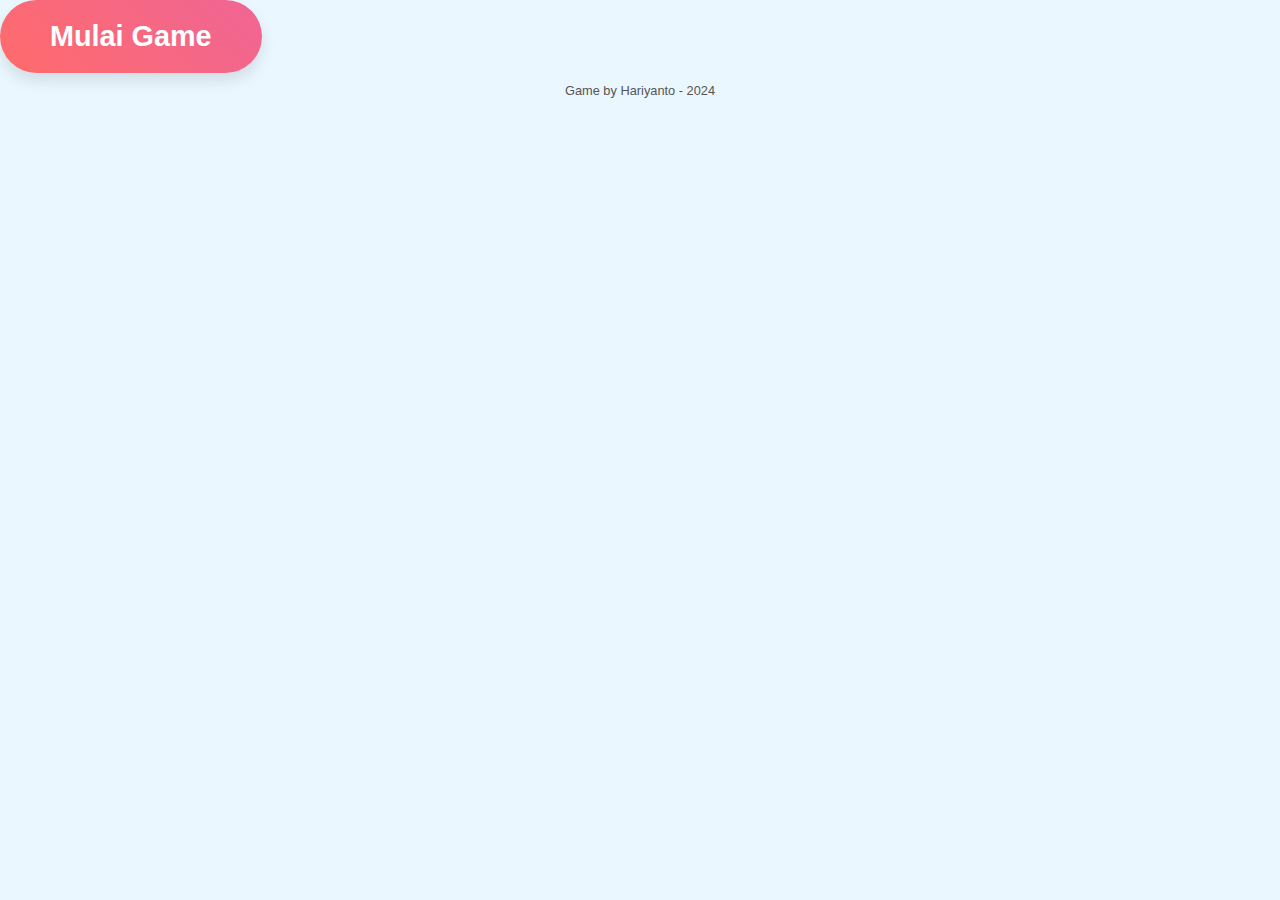
==== index.html @ a8eec6d3 "Update index.html" ====
<!DOCTYPE html>
<html lang="id">
<head>
  <meta charset="UTF-8">
  <meta name="viewport" content="width=device-width, initial-scale=1.0">
  <title>Asetopia</title>
  <link rel="stylesheet" href="css/style.css">
</head>
<body>
  <!-- Tombol untuk Memulai Game -->
  <div id="start-container" class="center-screen">
    <button id="startGameButton" class="start-button">
      Mulai Game
    </button>
  </div>

  <!-- Kontainer Utama -->
  <div id="game-container" style="display: none; flex;">
    <!-- Sidebar Kiri -->
    <aside id="sidebar">
      <!-- UI Kontainer -->
      <div id="ui-container">
        <h2>Info Pemain</h2>
        <p><strong>Ruby DIPAYANG:</strong> <span id="ruby">0</span></p>
        <p><strong>Profit:</strong> <span id="profit">0</span></p>
        <button id="upgradeButton">Upgrade Aset (50 Ruby)</button>
      </div>

      <!-- Quest Kontainer -->
      <div id="quest-container">
        <h3>Quest Aktif:</h3>
        <p id="active-quest">Tidak ada quest aktif</p>
      </div>

      <!-- Status Lokasi Mining -->
      <div id="location-status">
        <h3>Status Lokasi Mining:</h3>
      </div>

      <!-- Pet Shop -->
      <div id="pet-shop">
        <h3>Pet Shop</h3>
        <div class="pet-option">
          <img src="assets/images/pet_robot.png" alt="Robot Tambang" class="pet-image">
          <button onclick="buyPet('robot')">Beli Robot Tambang (50 Ruby)</button>
        </div>
        <div class="pet-option">
          <img src="assets/images/pet_loader.png" alt="Hewan Loader" class="pet-image">
          <button onclick="buyPet('loader')">Beli Hewan Loader (100 Ruby)</button>
        </div>
        <div class="pet-option">
          <img src="assets/images/pet_drone.png" alt="Drone Eksplorasi" class="pet-image">
          <button onclick="buyPet('drone')">Beli Drone Eksplorasi (150 Ruby)</button>
        </div>
      </div>

      <!-- Status Pet -->
      <div id="pet-status">
        <h3>Pet Dimiliki:</h3>
        <ul id="pet-list"></ul>
      </div>

      <!-- Tombol Reset -->
      <button id="resetButton">Reset Game</button>
    </aside>

    <!-- Area Map -->
    <main id="map-container">
      <!-- Kanvas Peta -->
      <canvas id="mapCanvas"></canvas>

      <!-- Tombol Navigasi Virtual -->
    <div id="virtual-controls">
        <div class="control-row">
            <button class="control-button" data-direction="up">⬆</button>
        </div>
        <div class="control-row">
            <button class="control-button" data-direction="left">⬅</button>
            <button class="control-button" data-direction="down">⬇</button>
            <button class="control-button" data-direction="right">➡</button>
        </div>
    </div>

    </main>
  </div>

  <!-- Footer -->
  <footer>
    <p>Game by Hariyanto - 2024</p>
  </footer>

  <!-- Script Game -->
  <script src="js/main.js"></script>
  <script src="js/gameLogic.js"></script>
  <script src="js/map.js"></script>
  <script src="js/pet.js"></script>
  <script src="js/ui.js"></script>
  <script src="js/character.js"></script>
</body>
</html>
---- css/style.css ----
/* Reset CSS */
* {
    margin: 0;
    padding: 0;
    box-sizing: border-box;
}

body {
    font-family: Arial, sans-serif;
    background-color: #eaf7ff;
    color: #333;
    height: 100vh;
    display: flex;
    flex-direction: column;
    overflow: hidden;
}

/* Kontainer Utama untuk Game */
#game-container {
    display: flex;
    height: 100vh; /* Tinggi penuh layar */
    overflow: hidden;
}

/* Sidebar (Kiri) */
#sidebar {
    width: 25%;
    padding: 20px;
    background-color: #f7f9fc;
    overflow-y: auto;
    height: 100%; /* Tinggi penuh layar */
    border-right: 2px solid #ccc;
}

#sidebar h2, #sidebar h3 {
    font-size: 1.4em;
    margin-bottom: 10px;
    color: #444;
}

#sidebar p {
    font-size: 1.2em;
    margin: 10px 0;
}

#sidebar button {
    display: block;
    width: 100%;
    margin: 10px 0;
    padding: 10px;
    font-size: 1em;
    background-color: #4caf50;
    color: #fff;
    border: none;
    border-radius: 5px;
    cursor: pointer;
    transition: background-color 0.3s ease, transform 0.2s;
}

#sidebar button:hover {
    background-color: #45a049;
    transform: scale(1.05);
}

/* Map Container */
#map-container {
    width: 75%; /* Sisanya digunakan oleh sidebar */
    position: relative;
    display: flex;
    justify-content: center;
    align-items: center;
    background-color: #f3f4f6;
    overflow: hidden; /* Sembunyikan elemen keluar */
}

/* Map Canvas */
#mapCanvas {
    width: 100%; /* Lebar penuh kontainer */
    height: 100%; /* Tinggi penuh kontainer */
    background-color: #f5f5f5; /* Latar belakang map */
    border: 2px solid #000; /* Border map */
    display: block;
    border-radius: 5px; /* Sudut map melengkung */
}

/* Tombol Navigasi Virtual (Overlay di Map) */
#virtual-controls {
    position: absolute;
    bottom: 20px; /* Di bagian bawah map */
    left: 50%; /* Di tengah horizontal */
    transform: translateX(-50%);
    z-index: 10; /* Pastikan berada di atas map */
}

.control-button {
    padding: 15px;
    margin: 5px;
    font-size: 1.5em;
    border: none;
    border-radius: 10px;
    background-color: #4caf50;
    color: white;
    cursor: pointer;
    transition: background-color 0.3s ease, transform 0.2s;
}

.control-button:hover {
    background-color: #45a049;
    transform: scale(1.1);
}

.control-button:active {
    transform: scale(0.9);
}

/* Pet Shop */
.pet-option {
    display: flex;
    align-items: center;
    justify-content: space-between;
    margin: 10px 0;
    background-color: #f9f9f9;
    border: 1px solid #ddd;
    border-radius: 5px;
    padding: 10px;
}

.pet-image {
    width: 50px;
    height: 50px;
}

.pet-option button {
    background-color: #ff5722;
    color: white;
    border-radius: 5px;
    font-size: 0.9em;
    padding: 5px 10px;
}

.pet-option button:hover {
    background-color: #e64a19;
}

/* Quest Container */
#quest-container {
    margin: 20px 0;
    background-color: #f3f4f6;
    padding: 10px;
    border-radius: 5px;
    border: 1px solid #ddd;
}

#quest-container p {
    font-size: 1em;
}

/* Daftar Pet */
#pet-list {
    list-style: none;
    padding: 0;
}

#pet-list li {
    font-size: 1em;
    margin: 5px 0;
    color: #555;
}

/* Status Lokasi Mining */
#location-status p {
    font-size: 1em;
    margin: 5px 0;
    color: #333;
}

/* Tombol Mulai Game */
.start-button {
    padding: 20px 50px;
    font-size: 1.8em;
    font-weight: bold;
    color: #fff;
    background: linear-gradient(45deg, #ff6b6b, #f06595);
    border: none;
    border-radius: 50px;
    box-shadow: 0 8px 15px rgba(0, 0, 0, 0.1);
    cursor: pointer;
    transition: all 0.3s ease-in-out;
}

.start-button:hover {
    background: linear-gradient(45deg, #f06595, #ff6b6b);
    transform: scale(1.1);
    box-shadow: 0 12px 20px rgba(0, 0, 0, 0.2);
}

.start-button:active {
    transform: scale(0.95);
    box-shadow: 0 4px 10px rgba(0, 0, 0, 0.2);
}

/* Footer */
footer {
    text-align: center;
    font-size: 0.8em;
    margin-top: 10px;
    color: #555;
}
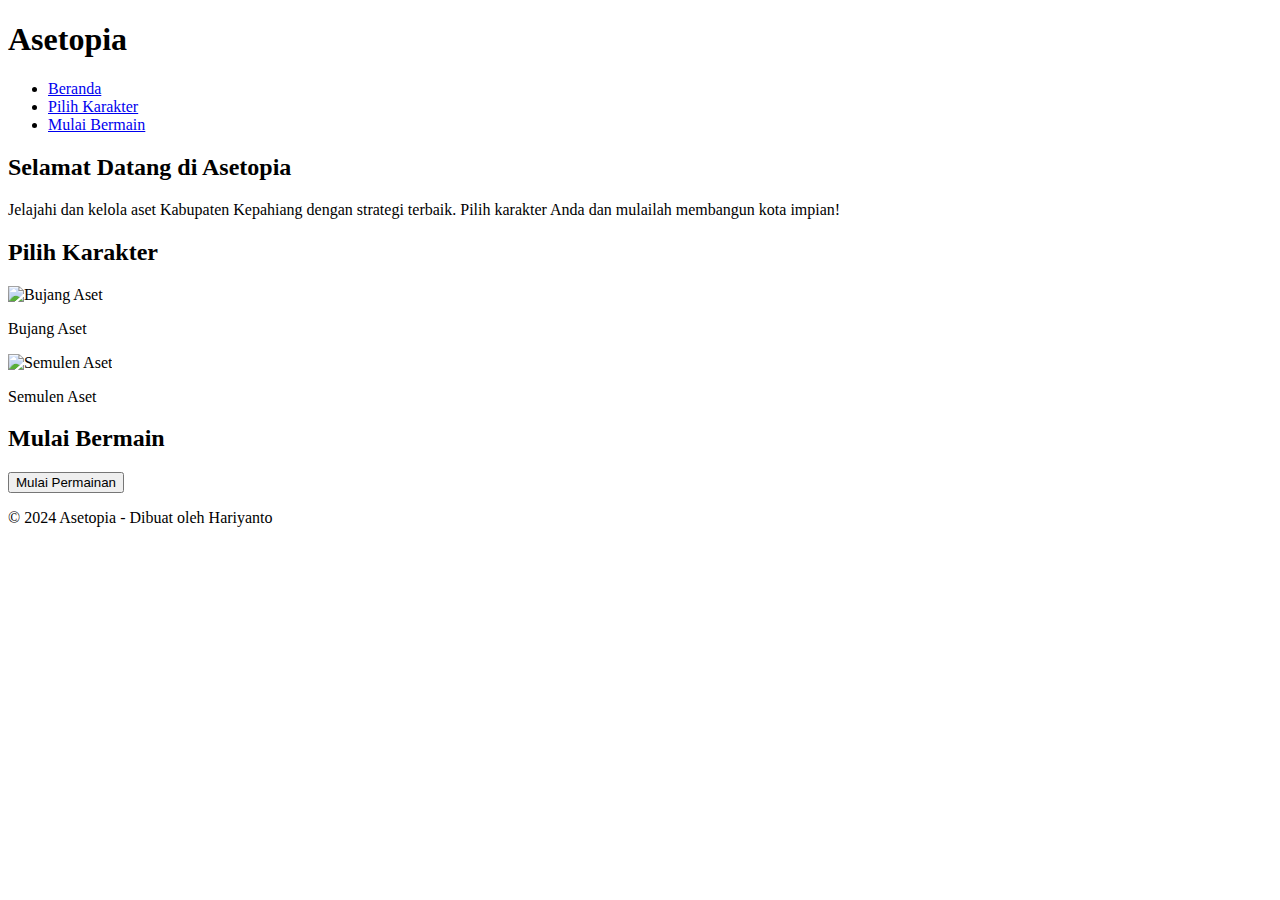
==== commit d3566a5c: "Update index.html" ====
--- a/index.html
+++ b/index.html
@@ -1,100 +1,53 @@
 <!DOCTYPE html>
 <html lang="id">
 <head>
-  <meta charset="UTF-8">
-  <meta name="viewport" content="width=device-width, initial-scale=1.0">
-  <title>Asetopia</title>
-  <link rel="stylesheet" href="css/style.css">
+    <meta charset="UTF-8">
+    <meta name="viewport" content="width=device-width, initial-scale=1.0">
+    <title>Asetopia - Simulasi Manajemen Kota</title>
+    <link rel="stylesheet" href="style.css">
 </head>
 <body>
-  <!-- Tombol untuk Memulai Game -->
-  <div id="start-container" class="center-screen">
-    <button id="startGameButton" class="start-button">
-      Mulai Game
-    </button>
-  </div>
+    <header>
+        <h1>Asetopia</h1>
+        <nav>
+            <ul>
+                <li><a href="#home">Beranda</a></li>
+                <li><a href="#characters">Pilih Karakter</a></li>
+                <li><a href="#gameplay">Mulai Bermain</a></li>
+            </ul>
+        </nav>
+    </header>
 
-  <!-- Kontainer Utama -->
-  <div id="game-container" style="display: none; flex;">
-    <!-- Sidebar Kiri -->
-    <aside id="sidebar">
-      <!-- UI Kontainer -->
-      <div id="ui-container">
-        <h2>Info Pemain</h2>
-        <p><strong>Ruby DIPAYANG:</strong> <span id="ruby">0</span></p>
-        <p><strong>Profit:</strong> <span id="profit">0</span></p>
-        <button id="upgradeButton">Upgrade Aset (50 Ruby)</button>
-      </div>
+    <main>
+        <section id="home">
+            <h2>Selamat Datang di Asetopia</h2>
+            <p>Jelajahi dan kelola aset Kabupaten Kepahiang dengan strategi terbaik. Pilih karakter Anda dan mulailah membangun kota impian!</p>
+        </section>
 
-      <!-- Quest Kontainer -->
-      <div id="quest-container">
-        <h3>Quest Aktif:</h3>
-        <p id="active-quest">Tidak ada quest aktif</p>
-      </div>
+        <section id="characters">
+            <h2>Pilih Karakter</h2>
+            <div class="characters">
+                <div class="character" onclick="selectCharacter('Bujang Aset')">
+                    <img src="assets/images/characters/bujang_aset.png" alt="Bujang Aset">
+                    <p>Bujang Aset</p>
+                </div>
+                <div class="character" onclick="selectCharacter('Semulen Aset')">
+                    <img src="assets/images/characters/semulen_aset.png" alt="Semulen Aset">
+                    <p>Semulen Aset</p>
+                </div>
+            </div>
+        </section>
 
-      <!-- Status Lokasi Mining -->
-      <div id="location-status">
-        <h3>Status Lokasi Mining:</h3>
-      </div>
+        <section id="gameplay">
+            <h2>Mulai Bermain</h2>
+            <button id="startGameButton" onclick="startGame()">Mulai Permainan</button>
+        </section>
+    </main>
 
-      <!-- Pet Shop -->
-      <div id="pet-shop">
-        <h3>Pet Shop</h3>
-        <div class="pet-option">
-          <img src="assets/images/pet_robot.png" alt="Robot Tambang" class="pet-image">
-          <button onclick="buyPet('robot')">Beli Robot Tambang (50 Ruby)</button>
-        </div>
-        <div class="pet-option">
-          <img src="assets/images/pet_loader.png" alt="Hewan Loader" class="pet-image">
-          <button onclick="buyPet('loader')">Beli Hewan Loader (100 Ruby)</button>
-        </div>
-        <div class="pet-option">
-          <img src="assets/images/pet_drone.png" alt="Drone Eksplorasi" class="pet-image">
-          <button onclick="buyPet('drone')">Beli Drone Eksplorasi (150 Ruby)</button>
-        </div>
-      </div>
+    <footer>
+        <p>&copy; 2024 Asetopia - Dibuat oleh Hariyanto</p>
+    </footer>
 
-      <!-- Status Pet -->
-      <div id="pet-status">
-        <h3>Pet Dimiliki:</h3>
-        <ul id="pet-list"></ul>
-      </div>
-
-      <!-- Tombol Reset -->
-      <button id="resetButton">Reset Game</button>
-    </aside>
-
-    <!-- Area Map -->
-    <main id="map-container">
-      <!-- Kanvas Peta -->
-      <canvas id="mapCanvas"></canvas>
-
-      <!-- Tombol Navigasi Virtual -->
-    <div id="virtual-controls">
-        <div class="control-row">
-            <button class="control-button" data-direction="up">⬆</button>
-        </div>
-        <div class="control-row">
-            <button class="control-button" data-direction="left">⬅</button>
-            <button class="control-button" data-direction="down">⬇</button>
-            <button class="control-button" data-direction="right">➡</button>
-        </div>
-    </div>
-
-    </main>
-  </div>
-
-  <!-- Footer -->
-  <footer>
-    <p>Game by Hariyanto - 2024</p>
-  </footer>
-
-  <!-- Script Game -->
-  <script src="js/main.js"></script>
-  <script src="js/gameLogic.js"></script>
-  <script src="js/map.js"></script>
-  <script src="js/pet.js"></script>
-  <script src="js/ui.js"></script>
-  <script src="js/character.js"></script>
+    <script src="script.js"></script>
 </body>
 </html>
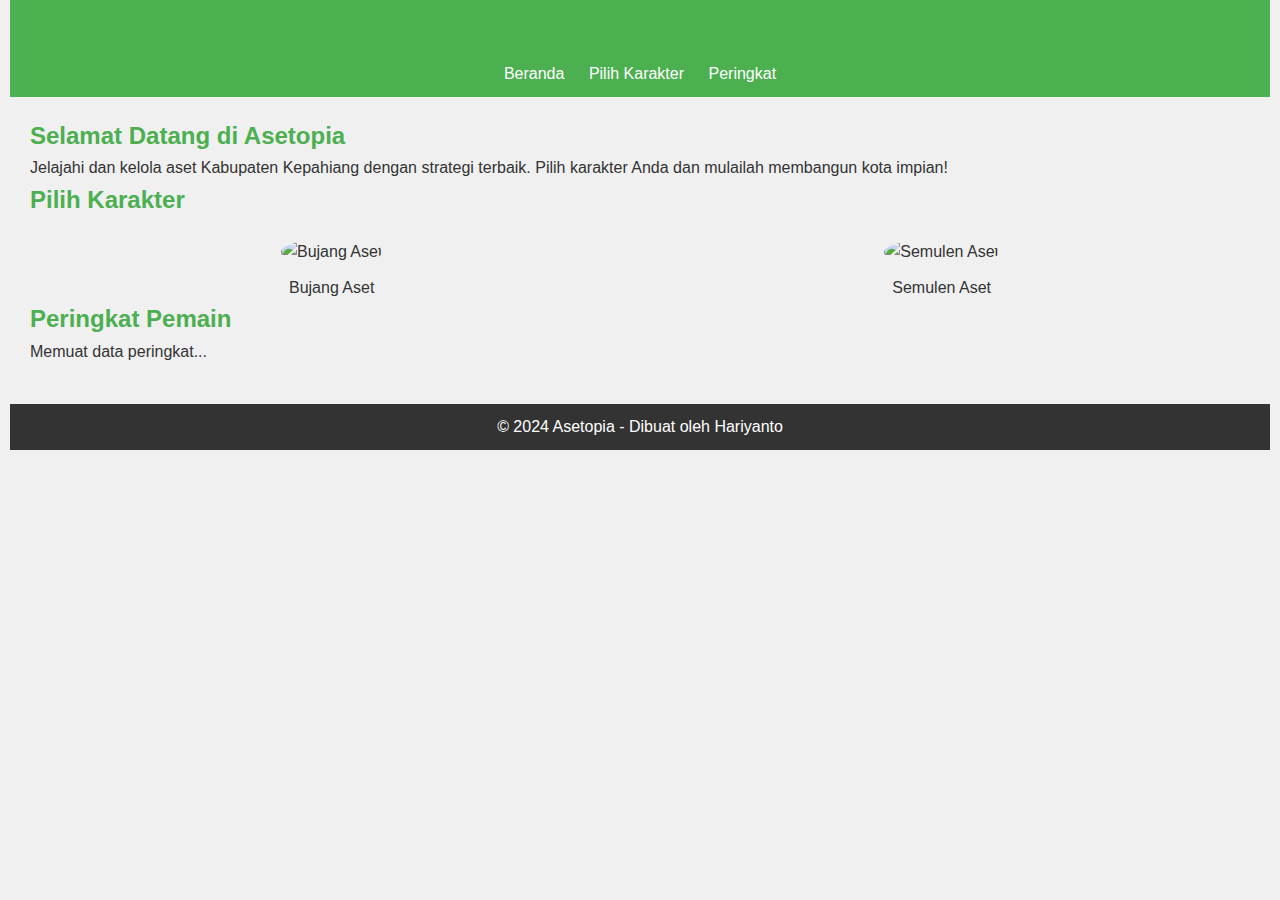
==== commit d52f4855: "Update index.html" ====
--- a/index.html
+++ b/index.html
@@ -4,7 +4,7 @@
     <meta charset="UTF-8">
     <meta name="viewport" content="width=device-width, initial-scale=1.0">
     <title>Asetopia - Simulasi Manajemen Kota</title>
-    <link rel="stylesheet" href="style.css">
+    <link rel="stylesheet" href="css/style.css">
 </head>
 <body>
     <header>
@@ -13,7 +13,7 @@
             <ul>
                 <li><a href="#home">Beranda</a></li>
                 <li><a href="#characters">Pilih Karakter</a></li>
-                <li><a href="#gameplay">Mulai Bermain</a></li>
+                <li><a href="#leaderboard">Peringkat</a></li>
             </ul>
         </nav>
     </header>
@@ -38,9 +38,11 @@
             </div>
         </section>
 
-        <section id="gameplay">
-            <h2>Mulai Bermain</h2>
-            <button id="startGameButton" onclick="startGame()">Mulai Permainan</button>
+        <section id="leaderboard">
+            <h2>Peringkat Pemain</h2>
+            <div id="leaderboardTable">
+                <p>Memuat data peringkat...</p>
+            </div>
         </section>
     </main>
 
@@ -48,6 +50,6 @@
         <p>&copy; 2024 Asetopia - Dibuat oleh Hariyanto</p>
     </footer>
 
-    <script src="script.js"></script>
+    <script src="js/main.js"></script>
 </body>
 </html>
--- a/css/style.css
+++ b/css/style.css
@@ -0,0 +1,84 @@
+/* Reset Styles */
+* {
+    margin: 0;
+    padding: 0;
+    box-sizing: border-box;
+}
+
+body {
+    font-family: Arial, sans-serif;
+    line-height: 1.6;
+    background-color: #f0f0f0;
+    color: #333;
+    padding: 0 10px;
+}
+
+header {
+    background: #4CAF50;
+    color: #fff;
+    padding: 10px 20px;
+    text-align: center;
+}
+
+nav ul {
+    list-style: none;
+    padding: 0;
+}
+
+nav ul li {
+    display: inline;
+    margin: 0 10px;
+}
+
+nav ul li a {
+    color: white;
+    text-decoration: none;
+}
+
+main {
+    padding: 20px;
+}
+
+h1, h2 {
+    color: #4CAF50;
+}
+
+.characters {
+    display: flex;
+    justify-content: space-around;
+    margin-top: 20px;
+}
+
+.character {
+    text-align: center;
+    cursor: pointer;
+}
+
+.character img {
+    width: 150px;
+    height: 150px;
+    border-radius: 50%;
+    margin-bottom: 10px;
+}
+
+button {
+    padding: 10px 20px;
+    font-size: 16px;
+    color: white;
+    background: #4CAF50;
+    border: none;
+    border-radius: 5px;
+    cursor: pointer;
+}
+
+button:hover {
+    background: #45a049;
+}
+
+footer {
+    text-align: center;
+    padding: 10px 0;
+    background: #333;
+    color: #fff;
+    margin-top: 20px;
+}
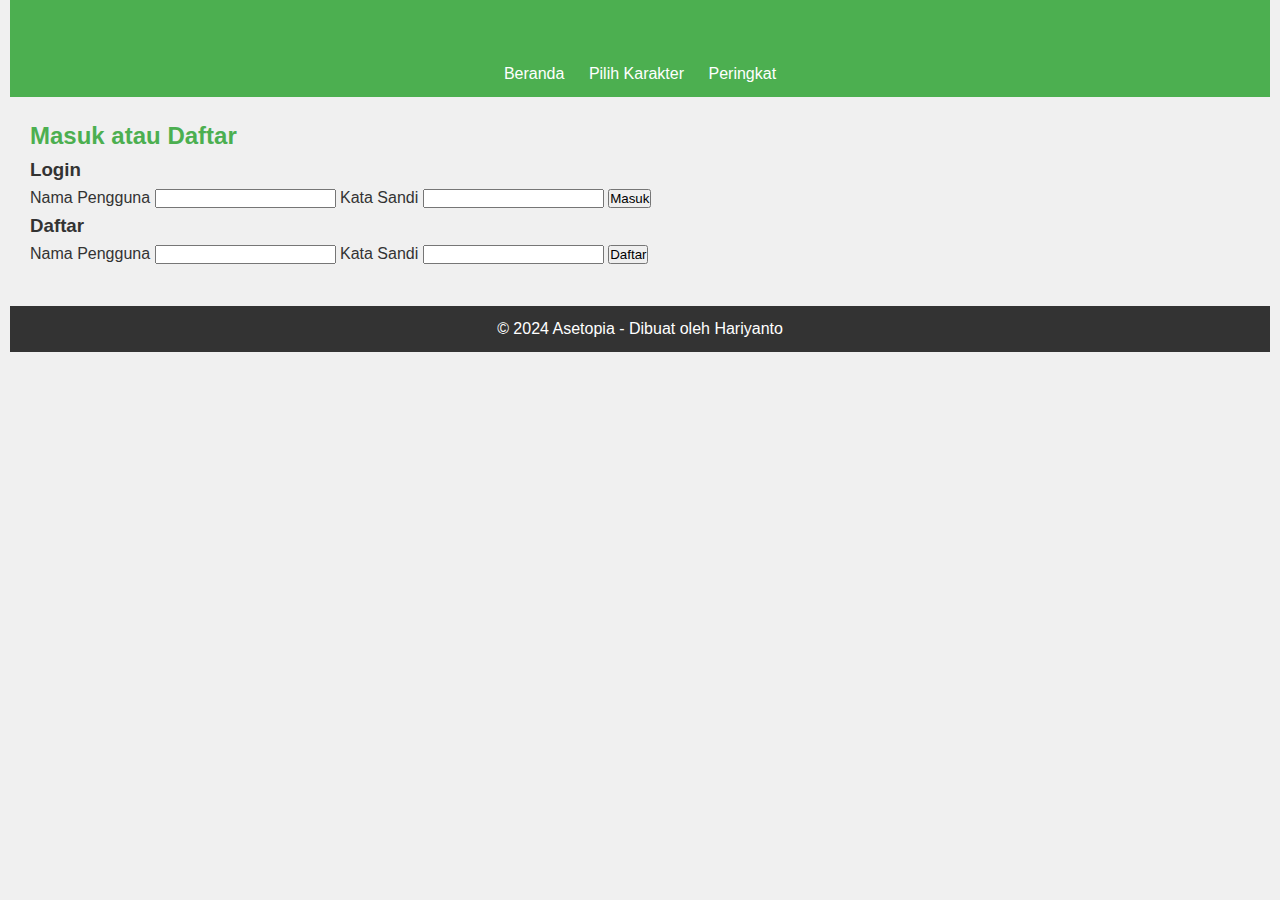
==== commit b4ba5b27: "Update index.html" ====
--- a/index.html
+++ b/index.html
@@ -19,29 +19,27 @@
     </header>
 
     <main>
-        <section id="home">
-            <h2>Selamat Datang di Asetopia</h2>
-            <p>Jelajahi dan kelola aset Kabupaten Kepahiang dengan strategi terbaik. Pilih karakter Anda dan mulailah membangun kota impian!</p>
-        </section>
-
-        <section id="characters">
-            <h2>Pilih Karakter</h2>
-            <div class="characters">
-                <div class="character" onclick="selectCharacter('Bujang Aset')">
-                    <img src="assets/images/characters/bujang_aset.png" alt="Bujang Aset">
-                    <p>Bujang Aset</p>
-                </div>
-                <div class="character" onclick="selectCharacter('Semulen Aset')">
-                    <img src="assets/images/characters/semulen_aset.png" alt="Semulen Aset">
-                    <p>Semulen Aset</p>
-                </div>
-            </div>
-        </section>
-
-        <section id="leaderboard">
-            <h2>Peringkat Pemain</h2>
-            <div id="leaderboardTable">
-                <p>Memuat data peringkat...</p>
+        <section id="login-register">
+            <h2>Masuk atau Daftar</h2>
+            <div id="authForms">
+                <!-- Login Form -->
+                <form id="loginForm">
+                    <h3>Login</h3>
+                    <label for="loginUsername">Nama Pengguna</label>
+                    <input type="text" id="loginUsername" required>
+                    <label for="loginPassword">Kata Sandi</label>
+                    <input type="password" id="loginPassword" required>
+                    <button type="submit">Masuk</button>
+                </form>
+                <!-- Register Form -->
+                <form id="registerForm">
+                    <h3>Daftar</h3>
+                    <label for="registerUsername">Nama Pengguna</label>
+                    <input type="text" id="registerUsername" required>
+                    <label for="registerPassword">Kata Sandi</label>
+                    <input type="password" id="registerPassword" required>
+                    <button type="submit">Daftar</button>
+                </form>
             </div>
         </section>
     </main>
--- a/css/style.css
+++ b/css/style.css
@@ -61,18 +61,12 @@
     margin-bottom: 10px;
 }
 
-button {
-    padding: 10px 20px;
-    font-size: 16px;
-    color: white;
-    background: #4CAF50;
-    border: none;
-    border-radius: 5px;
-    cursor: pointer;
-}
-
-button:hover {
-    background: #45a049;
+#leaderboardTable {
+    margin-top: 20px;
+    background: #fff;
+    border-radius: 8px;
+    padding: 10px;
+    box-shadow: 0px 2px 5px rgba(0, 0, 0, 0.1);
 }
 
 footer {
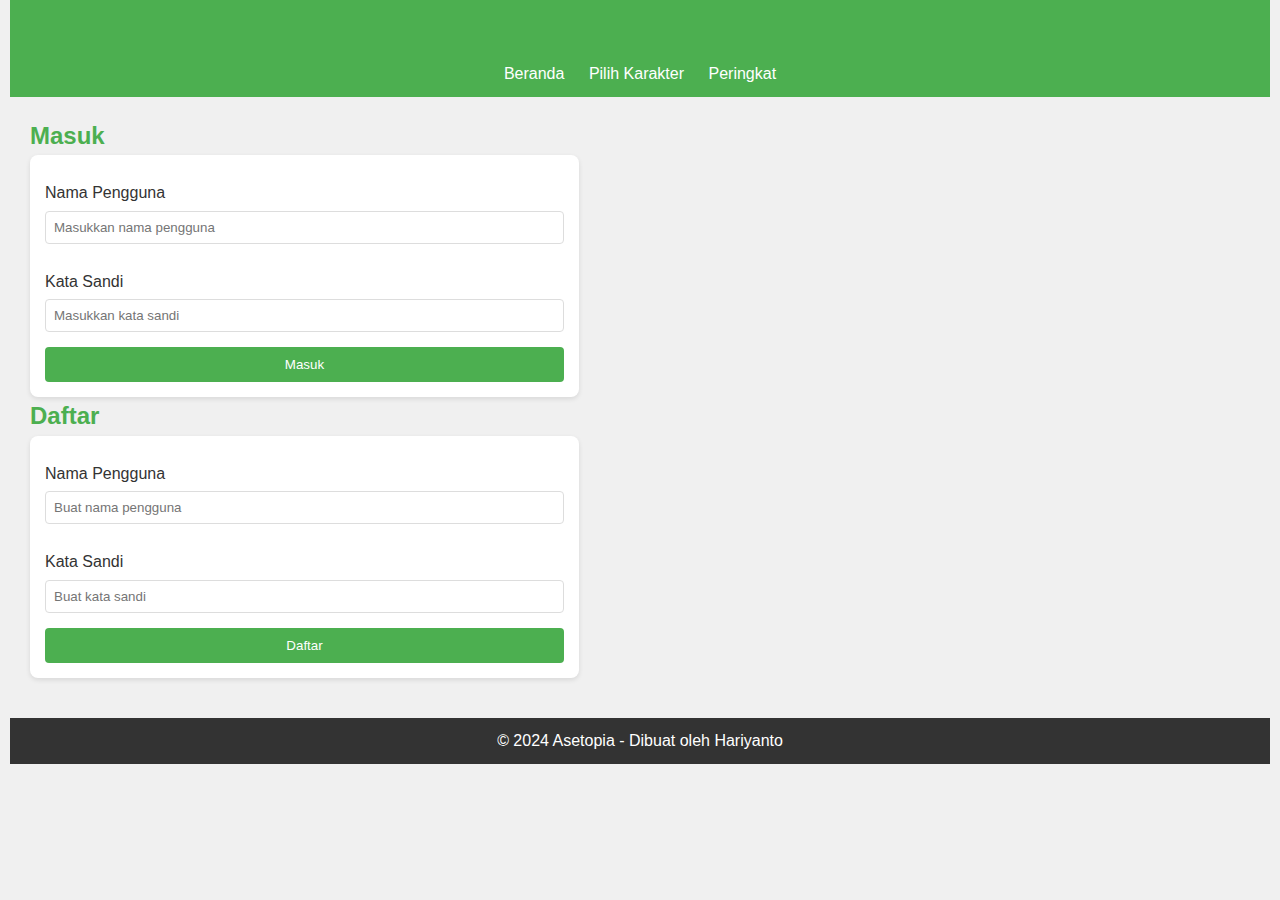
==== commit c19b7a45: "Update index.html" ====
--- a/index.html
+++ b/index.html
@@ -19,29 +19,33 @@
     </header>
 
     <main>
-        <section id="login-register">
-            <h2>Masuk atau Daftar</h2>
-            <div id="authForms">
-                <!-- Login Form -->
-                <form id="loginForm">
-                    <h3>Login</h3>
-                    <label for="loginUsername">Nama Pengguna</label>
-                    <input type="text" id="loginUsername" required>
-                    <label for="loginPassword">Kata Sandi</label>
-                    <input type="password" id="loginPassword" required>
-                    <button type="submit">Masuk</button>
-                </form>
-                <!-- Register Form -->
-                <form id="registerForm">
-                    <h3>Daftar</h3>
-                    <label for="registerUsername">Nama Pengguna</label>
-                    <input type="text" id="registerUsername" required>
-                    <label for="registerPassword">Kata Sandi</label>
-                    <input type="password" id="registerPassword" required>
-                    <button type="submit">Daftar</button>
-                </form>
-            </div>
-        </section>
+            <section id="auth-section">
+                <div class="auth-container">
+                    <!-- Login Form -->
+                    <div class="auth-card">
+                        <h2>Masuk</h2>
+                        <form id="loginForm">
+                            <label for="loginUsername">Nama Pengguna</label>
+                            <input type="text" id="loginUsername" placeholder="Masukkan nama pengguna" required>
+                            <label for="loginPassword">Kata Sandi</label>
+                            <input type="password" id="loginPassword" placeholder="Masukkan kata sandi" required>
+                            <button type="submit">Masuk</button>
+                        </form>
+                    </div>
+            
+                    <!-- Register Form -->
+                    <div class="auth-card">
+                        <h2>Daftar</h2>
+                        <form id="registerForm">
+                            <label for="registerUsername">Nama Pengguna</label>
+                            <input type="text" id="registerUsername" placeholder="Buat nama pengguna" required>
+                            <label for="registerPassword">Kata Sandi</label>
+                            <input type="password" id="registerPassword" placeholder="Buat kata sandi" required>
+                            <button type="submit">Daftar</button>
+                        </form>
+                    </div>
+                </div>
+            </section>
     </main>
 
     <footer>
--- a/css/style.css
+++ b/css/style.css
@@ -1,3 +1,50 @@
+/* Form Login/Daftar */
+#authForms {
+    display: flex;
+    justify-content: space-around;
+    margin: 20px 0;
+}
+
+form {
+    background: #fff;
+    padding: 15px;
+    border-radius: 8px;
+    box-shadow: 0px 2px 5px rgba(0, 0, 0, 0.1);
+    width: 45%;
+}
+
+form h3 {
+    margin-bottom: 15px;
+    color: #4CAF50;
+}
+
+form label {
+    display: block;
+    margin: 10px 0 5px;
+}
+
+form input {
+    width: 100%;
+    padding: 8px;
+    margin-bottom: 15px;
+    border: 1px solid #ddd;
+    border-radius: 4px;
+}
+
+form button {
+    width: 100%;
+    padding: 10px;
+    background: #4CAF50;
+    color: white;
+    border: none;
+    border-radius: 4px;
+    cursor: pointer;
+}
+
+form button:hover {
+    background: #45a049;
+}
+
 /* Reset Styles */
 * {
     margin: 0;
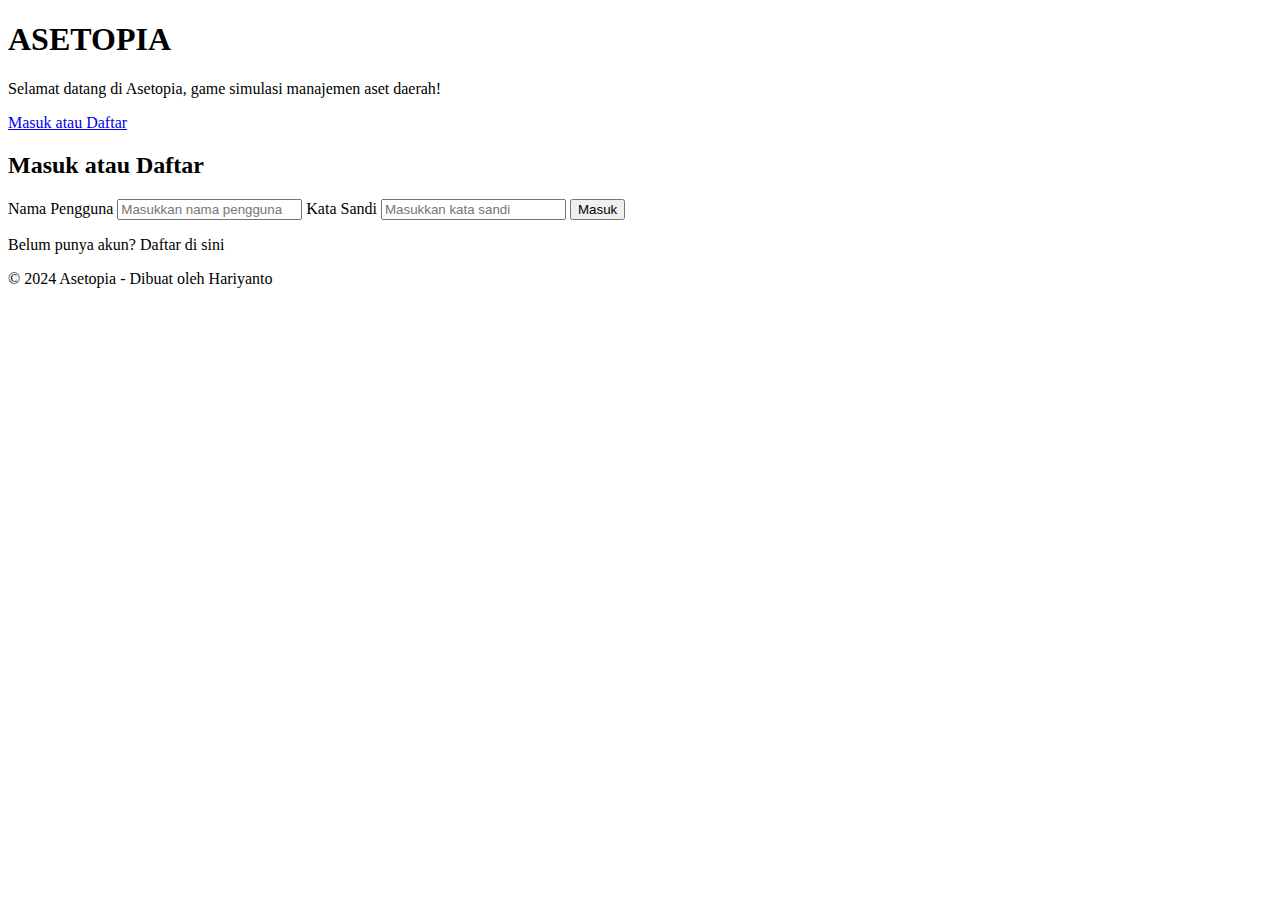
==== commit 8a6442e3: "Update index.html" ====
--- a/index.html
+++ b/index.html
@@ -3,55 +3,34 @@
 <head>
     <meta charset="UTF-8">
     <meta name="viewport" content="width=device-width, initial-scale=1.0">
-    <title>Asetopia - Simulasi Manajemen Kota</title>
-    <link rel="stylesheet" href="css/style.css">
+    <title>ASETOPIA - Selamat Datang</title>
+    <link rel="stylesheet" href="css/home.css">
 </head>
 <body>
-    <header>
-        <h1>Asetopia</h1>
-        <nav>
-            <ul>
-                <li><a href="#home">Beranda</a></li>
-                <li><a href="#characters">Pilih Karakter</a></li>
-                <li><a href="#leaderboard">Peringkat</a></li>
-            </ul>
-        </nav>
-    </header>
+    <section id="home-section">
+        <div id="content">
+            <h1>ASETOPIA</h1>
+            <p>Selamat datang di Asetopia, game simulasi manajemen aset daerah!</p>
+            <a href="#auth-section" class="cta-button">Masuk atau Daftar</a>
+        </div>
+    </section>
 
-    <main>
-            <section id="auth-section">
-                <div class="auth-container">
-                    <!-- Login Form -->
-                    <div class="auth-card">
-                        <h2>Masuk</h2>
-                        <form id="loginForm">
-                            <label for="loginUsername">Nama Pengguna</label>
-                            <input type="text" id="loginUsername" placeholder="Masukkan nama pengguna" required>
-                            <label for="loginPassword">Kata Sandi</label>
-                            <input type="password" id="loginPassword" placeholder="Masukkan kata sandi" required>
-                            <button type="submit">Masuk</button>
-                        </form>
-                    </div>
-            
-                    <!-- Register Form -->
-                    <div class="auth-card">
-                        <h2>Daftar</h2>
-                        <form id="registerForm">
-                            <label for="registerUsername">Nama Pengguna</label>
-                            <input type="text" id="registerUsername" placeholder="Buat nama pengguna" required>
-                            <label for="registerPassword">Kata Sandi</label>
-                            <input type="password" id="registerPassword" placeholder="Buat kata sandi" required>
-                            <button type="submit">Daftar</button>
-                        </form>
-                    </div>
-                </div>
-            </section>
-    </main>
-
+    <section id="auth-section">
+        <div class="auth-card">
+            <h2>Masuk atau Daftar</h2>
+            <form id="authForm">
+                <label for="username">Nama Pengguna</label>
+                <input type="text" id="username" placeholder="Masukkan nama pengguna" required>
+                <label for="password">Kata Sandi</label>
+                <input type="password" id="password" placeholder="Masukkan kata sandi" required>
+                <button type="submit" id="authButton">Masuk</button>
+                <p id="toggleAuth">Belum punya akun? <span onclick="toggleAuthMode()">Daftar di sini</span></p>
+            </form>
+        </div>
+    </section>
     <footer>
         <p>&copy; 2024 Asetopia - Dibuat oleh Hariyanto</p>
     </footer>
-
-    <script src="js/main.js"></script>
+    <script src="js/home.js"></script>
 </body>
 </html>
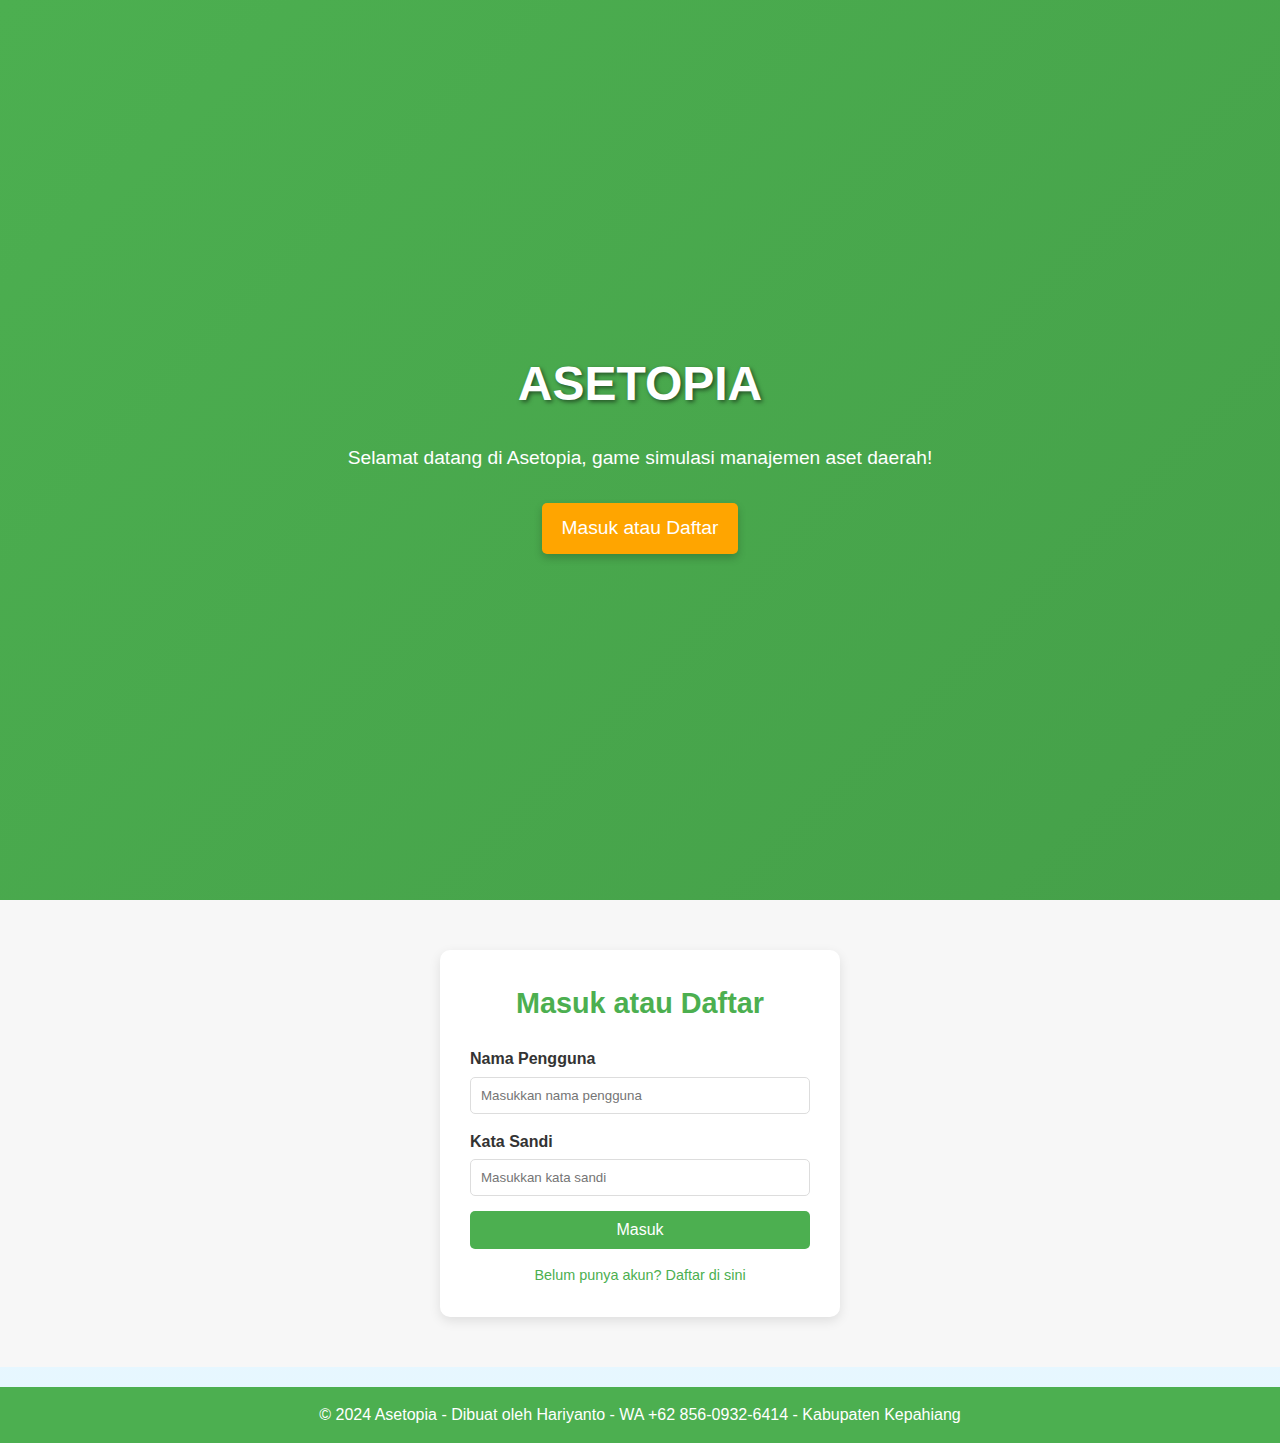
==== commit ce30fd31: "Update index.html" ====
--- a/index.html
+++ b/index.html
@@ -29,7 +29,7 @@
         </div>
     </section>
     <footer>
-        <p>&copy; 2024 Asetopia - Dibuat oleh Hariyanto</p>
+        <p>&copy; 2024 Asetopia - Dibuat oleh Hariyanto - WA +62 856-0932-6414 - Kabupaten Kepahiang</p>
     </footer>
     <script src="js/home.js"></script>
 </body>
--- a/css/home.css
+++ b/css/home.css
@@ -0,0 +1,132 @@
+/* Reset Styles */
+* {
+    margin: 0;
+    padding: 0;
+    box-sizing: border-box;
+}
+
+/* Umum */
+body {
+    font-family: 'Arial', sans-serif;
+    color: #333;
+    line-height: 1.6;
+    margin: 0;
+    padding: 0;
+    background: linear-gradient(to bottom, #f0f8ff, #e6f7ff);
+}
+
+/* Home Section */
+#home-section {
+    height: 100vh;
+    display: flex;
+    justify-content: center;
+    align-items: center;
+    text-align: center;
+    background: linear-gradient(135deg, #4CAF50, #45a049);
+    color: #fff;
+}
+
+#home-section #content h1 {
+    font-size: 3rem;
+    margin-bottom: 20px;
+    text-shadow: 2px 2px 4px rgba(0, 0, 0, 0.5);
+}
+
+#home-section #content p {
+    font-size: 1.2rem;
+    margin-bottom: 30px;
+}
+
+#home-section #content .cta-button {
+    display: inline-block;
+    padding: 10px 20px;
+    font-size: 1.2rem;
+    color: #fff;
+    background: #FFA500;
+    text-decoration: none;
+    border-radius: 5px;
+    box-shadow: 0 4px 8px rgba(0, 0, 0, 0.2);
+    transition: background 0.3s ease, transform 0.2s ease;
+}
+
+#home-section #content .cta-button:hover {
+    background: #FF8C00;
+    transform: translateY(-3px);
+}
+
+/* Auth Section */
+#auth-section {
+    padding: 50px 20px;
+    display: flex;
+    justify-content: center;
+    align-items: center;
+    background: #f7f7f7;
+    color: #333;
+}
+
+#auth-section .auth-card {
+    background: #fff;
+    padding: 30px;
+    border-radius: 10px;
+    box-shadow: 0 4px 12px rgba(0, 0, 0, 0.1);
+    max-width: 400px;
+    width: 100%;
+    text-align: center;
+}
+
+#auth-section .auth-card h2 {
+    font-size: 1.8rem;
+    margin-bottom: 20px;
+    color: #4CAF50;
+}
+
+#auth-section .auth-card label {
+    display: block;
+    text-align: left;
+    margin-bottom: 5px;
+    font-weight: bold;
+}
+
+#auth-section .auth-card input {
+    width: 100%;
+    padding: 10px;
+    margin-bottom: 15px;
+    border: 1px solid #ddd;
+    border-radius: 5px;
+}
+
+#auth-section .auth-card button {
+    width: 100%;
+    padding: 10px;
+    background: #4CAF50;
+    color: #fff;
+    border: none;
+    border-radius: 5px;
+    font-size: 1rem;
+    cursor: pointer;
+    transition: background 0.3s ease;
+}
+
+#auth-section .auth-card button:hover {
+    background: #45a049;
+}
+
+#auth-section .auth-card #toggleAuth {
+    margin-top: 15px;
+    font-size: 0.9rem;
+    color: #4CAF50;
+    cursor: pointer;
+}
+
+#auth-section .auth-card #toggleAuth span:hover {
+    text-decoration: underline;
+}
+
+/* Footer */
+footer {
+    text-align: center;
+    padding: 15px 0;
+    background: #4CAF50;
+    color: #fff;
+    margin-top: 20px;
+}
